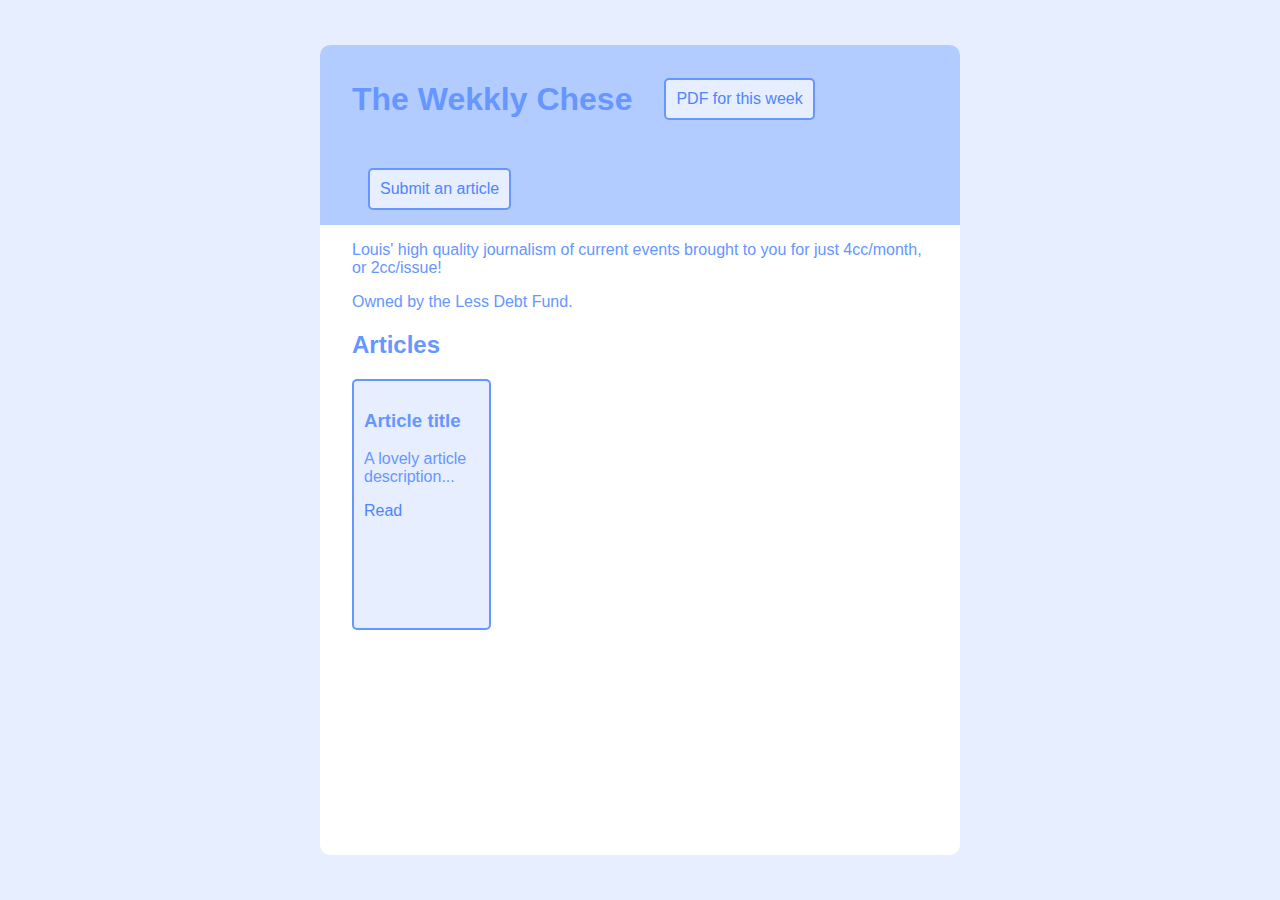
==== index.html @ 85dd26fe "Initial commit" ====
<!DOCTYPE html>
<html lang="en">
    <head>
        <meta charset="utf-8">
        <link rel="stylesheet" href="style.css">
    </head>
    <body>
        <main>
            <header>
                <h1>The Wekkly Chese</h1>
                <button><a>PDF for this week</a></button>
                <button><a>Submit an article</a></button>
            </header>
            <section>
                <p>Louis' high quality journalism of current events brought to you for just 4cc/month, or 2cc/issue!</p>
                <p>Owned by the Less Debt Fund.</p>
                <h2>Articles</h2>
                <ul>
                    <li>
                        <h3>Article title</h3>
                        <p>A lovely article description...</p>
                        <a>Read</a>
                    </li>
                </ul>
            </section>
        </main>
    </body>
</html>
---- style.css ----
body {
    min-height: 90vh;
    margin-top: 5vh;
    margin-bottom: 5vh;
    margin-left: 25vw;
    margin-right: 25vw;
    color: rgb(102, 150, 255);

    background-color: rgb(230, 238, 255);
    font-family: 'Segoe UI', Tahoma, Geneva, Verdana, sans-serif;
}

main {
    background-color: white;
    border-radius: 10px;
    width: 50vw;
    height: 90vh;
}

header {
    background-color: rgb(179, 204, 255);
    border-top-left-radius: 10px;
    border-top-right-radius: 10px;
    width: 45vw;
    height: 20vh;

    display: flex;
    align-items: center;
    flex-wrap: wrap;
    padding: 0 2.5vw;
}

button {
    background-color: rgb(230, 238, 255);
    color: rgb(102, 150, 255);
    border: rgb(102, 150, 255) solid 2px;
    border-radius: 5px;
    font-size: 1rem;
    padding: 10px;

    transition: .5s;
}

section {
    padding: 0 2.5vw;
}

section ul {
    padding: 0;
    height: 52.5vh;
    display: grid;
    grid-template-columns: 1fr 1fr 1fr 1fr;
    grid-gap: 1vh 1vw;
    overflow: auto;

    list-style:none;
}

section ul li {
    height: 25.25vh;
    width: 9vw;
    background-color: rgb(230, 238, 255);
    color: rgb(102, 150, 255);
    border: rgb(102, 150, 255) solid 2px;
    border-radius: 5px;
    padding: 10px;

    transition: .5s;
}

section ul li:hover {
    background-color: rgb(179, 204, 255);
    color: rgb(77, 133, 255);
    border: rgb(77, 133, 255) solid 2px;
}

button:hover {
    background-color: rgb(179, 204, 255);
    color: rgb(77, 133, 255);
    border: rgb(77, 133, 255) solid 2px;
}

header button:first-of-type {
    margin-left: 2.5vw;
}

header button:not(:first-of-type) {
    margin-left: 1.25vw;
}

a {
    color: rgb(77, 133, 255);
}

a:hover {
    text-decoration: underline;
}
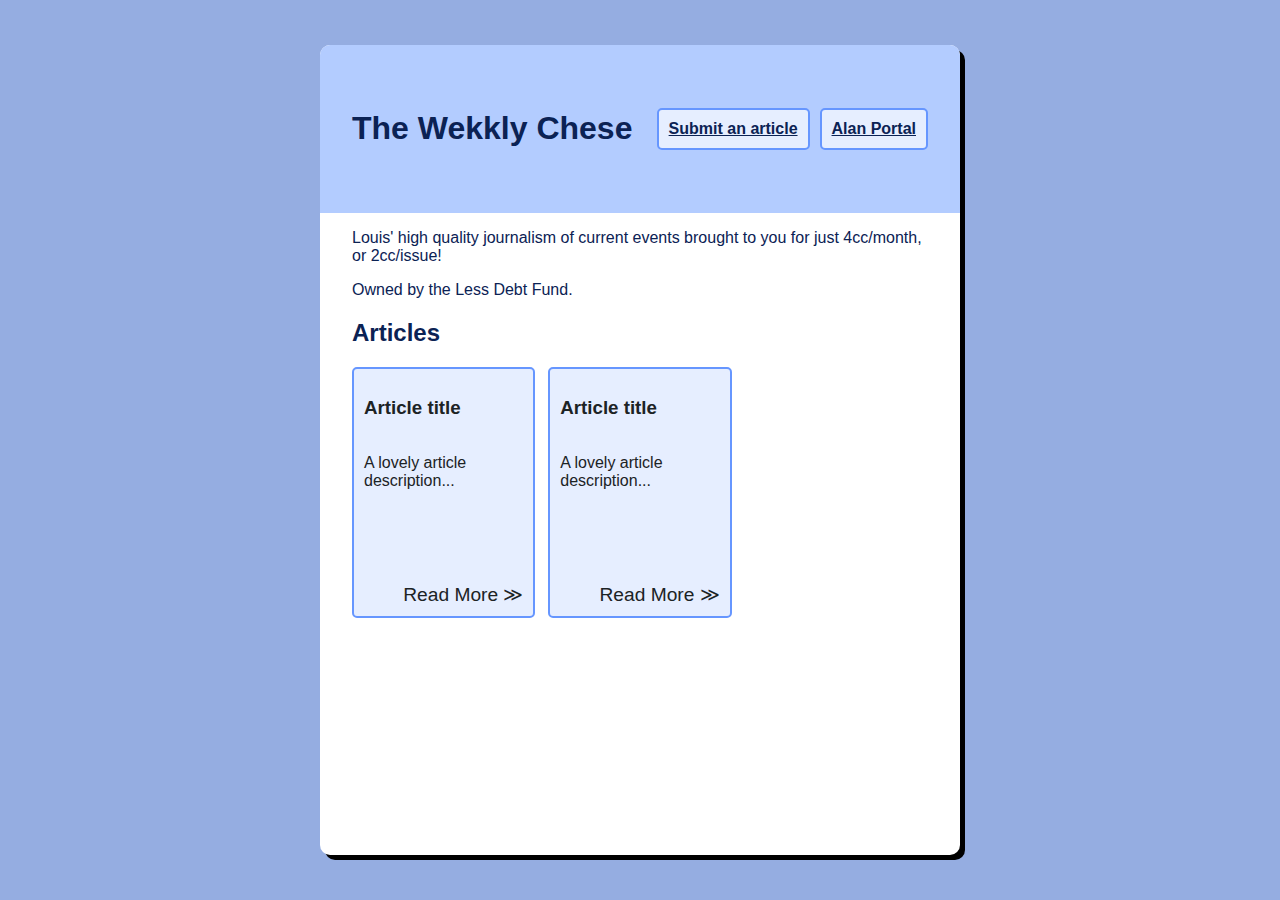
==== commit fd316e5a: "Fix accessibility" ====
--- a/index.html
+++ b/index.html
@@ -2,14 +2,17 @@
 <html lang="en">
     <head>
         <meta charset="utf-8">
+        <title>The Wekkly Chese | Online Newspaper</title>
         <link rel="stylesheet" href="style.css">
     </head>
     <body>
         <main>
             <header>
                 <h1>The Wekkly Chese</h1>
-                <button><a>PDF for this week</a></button>
-                <button><a>Submit an article</a></button>
+                <nav>
+                    <a href="submit.html">Submit an article</a>
+                    <a href="alan.html">Alan Portal</a>
+                </nav>
             </header>
             <section>
                 <p>Louis' high quality journalism of current events brought to you for just 4cc/month, or 2cc/issue!</p>
@@ -17,9 +20,16 @@
                 <h2>Articles</h2>
                 <ul>
                     <li>
-                        <h3>Article title</h3>
-                        <p>A lovely article description...</p>
-                        <a>Read</a>
+                        <a href="https://example.com">
+                            <h3>Article title</h3>
+                            <p>A lovely article description...</p>
+                        </a>
+                    </li>
+                    <li>
+                        <a href="https://example.com">
+                            <h3>Article title</h3>
+                            <p>A lovely article description...</p>
+                        </a>
                     </li>
                 </ul>
             </section>
--- a/style.css
+++ b/style.css
@@ -4,10 +4,14 @@
     margin-bottom: 5vh;
     margin-left: 25vw;
     margin-right: 25vw;
-    color: rgb(102, 150, 255);
+    color: rgb(11, 34, 84);
 
-    background-color: rgb(230, 238, 255);
+    background-color: rgb(149, 173, 225);
     font-family: 'Segoe UI', Tahoma, Geneva, Verdana, sans-serif;
+
+    display: flex;
+    flex-direction: column;
+    align-content: stretch;
 }
 
 main {
@@ -15,6 +19,12 @@
     border-radius: 10px;
     width: 50vw;
     height: 90vh;
+
+    display: flex;
+    flex-direction: column;
+    align-content: stretch;
+
+    box-shadow: 5px 5px #000000;
 }
 
 header {
@@ -22,23 +32,67 @@
     border-top-left-radius: 10px;
     border-top-right-radius: 10px;
     width: 45vw;
-    height: 20vh;
+    height: 15vh;
 
     display: flex;
     align-items: center;
+    align-content: center;
     flex-wrap: wrap;
-    padding: 0 2.5vw;
+    padding: 2vh 2.5vw;
 }
 
-button {
+@media screen and (max-width: 900px) {
+    body{
+        margin: 10px !important;
+    }
+    main {
+        width: auto;
+    }
+    header {
+        width: auto;
+    }
+}
+
+nav {
+    flex-grow: 1;
+    display: inline-flex;
+    flex-wrap: nowrap;
+    justify-content: flex-end;
+    gap: 10px;
+}
+
+button, nav a, input[type="submit"] {
     background-color: rgb(230, 238, 255);
-    color: rgb(102, 150, 255);
     border: rgb(102, 150, 255) solid 2px;
     border-radius: 5px;
     font-size: 1rem;
     padding: 10px;
 
-    transition: .5s;
+    transition: .2s;
+}
+
+input[type="text"] {
+    border-radius: 5px;
+    border: rgb(102, 150, 255) solid 2px;
+    padding: 10px;
+    font-size: 1rem;
+}
+
+form {
+    display: flex;
+    flex-direction: column;
+    align-items: stretch;
+    gap: 5px;
+}
+
+textarea {
+    resize: none;
+    height: 30vh;
+    border-radius: 5px;
+    border: rgb(102, 150, 255) solid 2px;
+    padding: 10px;
+    font-size: 0.9rem;
+    font-family: monospace;
 }
 
 section {
@@ -49,18 +103,22 @@
     padding: 0;
     height: 52.5vh;
     display: grid;
-    grid-template-columns: 1fr 1fr 1fr 1fr;
+    grid-template-columns: 1fr 1fr 1fr;
     grid-gap: 1vh 1vw;
     overflow: auto;
 
     list-style:none;
 }
 
-section ul li {
+section ul li a {
+    display: flex;
+    flex-direction: column;
+    text-decoration: none;
+
     height: 25.25vh;
-    width: 9vw;
     background-color: rgb(230, 238, 255);
-    color: rgb(102, 150, 255);
+    color: rgb(28, 35, 37);
+    font-weight: normal;
     border: rgb(102, 150, 255) solid 2px;
     border-radius: 5px;
     padding: 10px;
@@ -68,30 +126,44 @@
     transition: .5s;
 }
 
-section ul li:hover {
+section ul li :after {
+    content: "Read More\A0\226b";
+    text-align: right;
+    font-size: larger;
+
+    flex-grow: 1;
+    display: flex;
+    flex-direction: column-reverse;
+}
+
+section ul li a ::after {
+    content: "";
+}
+
+@media screen and (max-width: 900px) {
+    section ul {
+        grid-template-columns: 1fr 1fr;
+    }
+}
+
+section ul li a:hover {
+    background-color: rgb(255, 255, 255);
+    color: rgb(26, 31, 44);
+    border: rgb(77, 133, 255) solid 2px;
+}
+
+a:hover, input[type="submit"]:hover {
     background-color: rgb(179, 204, 255);
     color: rgb(77, 133, 255);
     border: rgb(77, 133, 255) solid 2px;
-}
-
-button:hover {
-    background-color: rgb(179, 204, 255);
-    color: rgb(77, 133, 255);
-    border: rgb(77, 133, 255) solid 2px;
-}
-
-header button:first-of-type {
-    margin-left: 2.5vw;
-}
-
-header button:not(:first-of-type) {
-    margin-left: 1.25vw;
+    text-decoration: underline;
 }
 
 a {
-    color: rgb(77, 133, 255);
+    font-weight: bold;
+    color: rgb(11, 34, 84);
 }
 
 a:hover {
     text-decoration: underline;
-}+}
